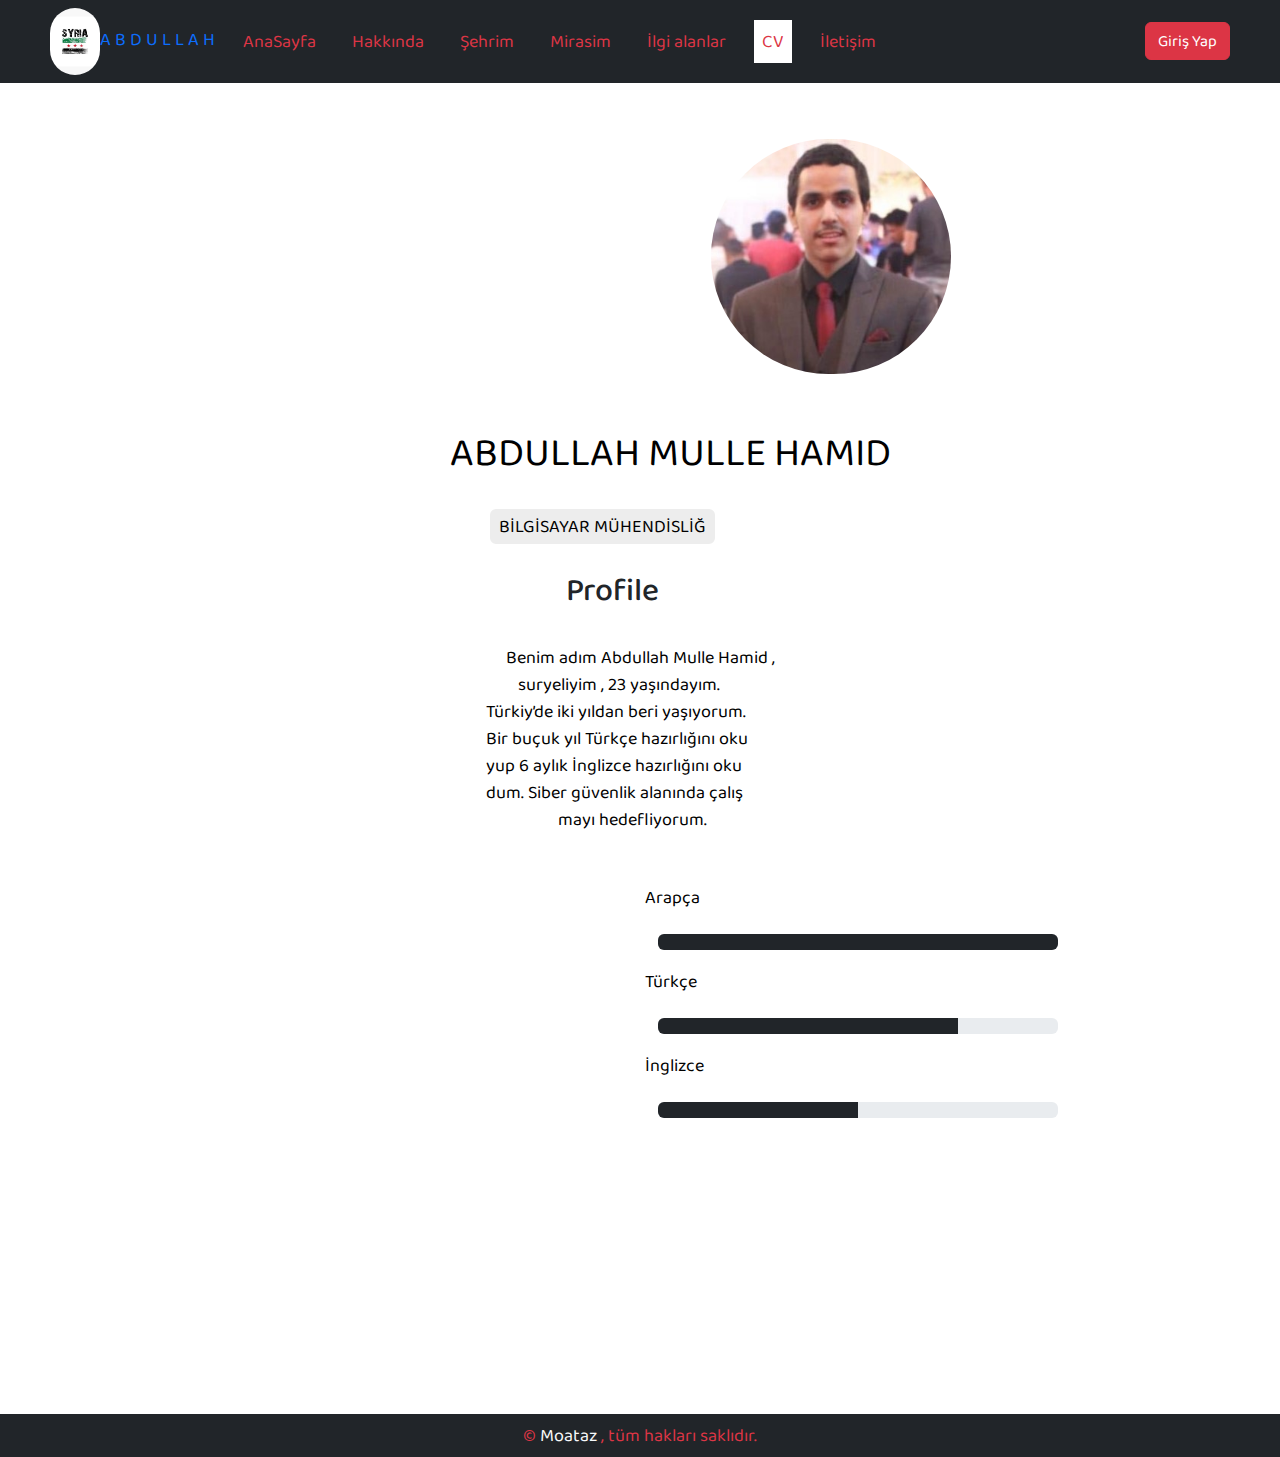
==== cv.html @ 957deade "Ana sayfayi yuklemek" ====
<!DOCTYPE html>
<html lang="Tr">
<head>
    <meta charset="UTF-8">
    <meta http-equiv="X-UA-Compatible" content="IE=edge">
    <meta name="viewport" content="width=device-width, initial-scale=1.0">
    <title>ABDULLAH</title>
    <meta name="viewport" content="width=device-width, initial-scale=1">
    <link href="https://cdn.jsdelivr.net/npm/bootstrap@5.1.3/dist/css/bootstrap.min.css" rel="stylesheet">
    <script src="https://cdn.jsdelivr.net/npm/bootstrap@5.1.3/dist/js/bootstrap.bundle.min.js"></script>
    <link rel="stylesheet" href="CSS/cv.css">
    <link rel="stylesheet" href="CSS/normalize.css">
    <link rel="preconnect" href="https://fonts.googleapis.com">
    <link rel="preconnect" href="https://fonts.gstatic.com" crossorigin>
    <link rel="preconnect" href="https://fonts.googleapis.com">
<link rel="preconnect" href="https://fonts.gstatic.com" crossorigin>
<link href="https://fonts.googleapis.com/css2?family=Baloo+Chettan+2:wght@400;600;700&family=Roboto:wght@100&family=Work+Sans:wght@200;300;400;500;600;700;800&display=swap" rel="stylesheet">
</head>
<body>
    <header>
        <nav class="navbar navbar-expand-lg navbar-dark bg-dark">
            <div id="misir" class="me-auto">
                <a href="#"> <img src="images/flat,750x,075,f-pad,750x1000,f8f8f8.jpg" alt="" style="width: 50px"
                        class="rounded-pill"><a href="#hakkında"><span class="moataz">A B D U L L A H</span></a></a>
            </div>
            <button class="navbar-toggler" type="button" data-bs-toggle="collapse" data-bs-target="#navbarNav"
                aria-controls="navbarNav" aria-expanded="false" aria-label="Toggle navigation">
                <span class="navbar-toggler-icon"></span>
            </button>
            <div class="collapse navbar-collapse" id="navbarNav">
                <ul class="navbar-nav">
                    <li class="nav-item">
                        <a class="ana nav-link text-danger" href="index.html">AnaSayfa</a>
                    </li>
                    <li class="nav-item">
                        <a class="hakkında nav-link text-danger" href="hakkında.html">Hakkında</a>
                    </li>
                    <li class="nav-item">
                        <a class="şehrim nav-link text-danger" href="şehrim.html">Şehrim</a>
                    </li>
                    <li class="nav-item">
                        <a class="mirasim nav-link text-danger" href="mirasim.html">Mirasim</a>
                    </li>
                    <li class="nav-item">
                        <a class="ilgi nav-link text-danger " href="ilgiAlanlar.html">İlgi alanlar</a>
                    </li>
                    <li class="nav-item">
                        <a class="cv nav-link text-danger " href="cv.html">CV</a>
                    </li>
                    <li class="nav-item">
                        <a class="iletişim nav-link text-danger " href="iletişim.html">İletişim</a>
                    </li>
                </ul>
            </div>
            <div class="ms-auto">
                <a href="login.html">
                    <form class="giriş">
                        <button class="btn btn-danger" type="button">Giriş Yap</button>
                    </form>
                </a>
            </div>
        </nav>
    </header>
    <br>
    <section class="A4">
        <div class="container-up-section ">
            <div class="container mt-4 ">
                <a href="#"> <img src="images/IMG_20191004_194524.jpg" alt="" class="personalimg rounded-pill"></a>
            </div>
            <div class="container-mid-section pt-5">
                <aside>
                <span class="Moataz-heading">ABDULLAH MULLE HAMID</span> <br> <br>
                <div class="border-department"> <span class="BİLGİSAYAR-heading">BİLGİSAYAR MÜHENDİSLİĞ</span> </div> <br>
                
                    <h2 class="profile">Profile</h3> <br>
                        <div class="text-profile"></div>
                        <span class="metin">&nbsp; &nbsp; Benim adım Abdullah Mulle Hamid  ,<br> &nbsp; &nbsp; &nbsp; &nbsp;     suryeliyim , 23 yaşındayım. <br> Türkiy’de iki
                            yıldan beri yaşıyorum. <br> Bir buçuk yıl Türkçe hazırlığını oku <br> yup 6 aylık 
                            İnglizce hazırlığını oku <br> dum. Siber güvenlik alanında çalış <br> &nbsp; &nbsp;  &nbsp;  &nbsp; &nbsp; &nbsp; &nbsp; &nbsp; &nbsp;  mayı hedefliyorum.</span>
                </div>
            </aside>
            
            </div>

            <div class="container-under-section">
                <aside>
                      <div class="center">
                        <span>Arapça</span>
                        <div class="progress">
                          <div class="progress-bar bg-dark" style="width:100%"></div>
                        </div>
                       <br>
                        <span>Türkçe</span>
                        <div class="progress">
                          <div class="progress-bar bg-dark" style="width:75%"></div>
                        </div>
                        <br>
                        <span>İnglizce</span>
                        <div class="progress">
                          <div class="progress-bar bg-dark" style="width:50%"></div>
                        </div>
                      </div>

                    </div>    
                  </aside>
            </div>
        </div>
    </section>
    <footer>
        <nav class="navbar navbar-expand-sm bg-dark mt-1">
            <div class="container-fluid">
                <div class="mx-auto">
                    <span  class="text-danger">&copy;   </span> <span class="text-light"> Moataz</span> <span class="text-danger">, tüm hakları saklıdır.</span>
                </div>
                
            </div>
        </nav>
    </footer>
</body>
</html>
---- CSS/cv.css ----
*{
  -webkit-box-sizing: border-box;
  -moz-box-sizing: border-box;
  box-sizing: border-box;
}
body {
  font-family: 'Baloo Chettan 2', cursive;
  font-size: 18px;
}

ul {
list-style: none;
}
.container {
padding-left: 15px;
padding-right: 15px;
margin-left: auto;
margin-right: auto;
}
/* Small */
@media (min-width: 768px) {
.container {
  width: 750px;
}
}
/* Medium */
@media (min-width: 992px) {
.container {
  width: 970px;
}
}
/* Large */
@media (min-width: 1200px) {
.container {
  width: 1170px;
}
}


li a:hover {
background-color: white;

}

a {
text-decoration: none;
}

li a.cv:link {
background-color: white;  
}

ul li {
margin-left: 20px;
}

.giriş {
margin-right: 50px;
}

#misir {
margin-left: 50px;
}

span.header {
color: white;
position: relative;
top: 3px;
left: 10px;
}

section.A4 {
border: 2px solid white;
padding: 3px;
width: 60%;
height: 1300px;
display: block;
margin-left: auto;
margin-right: auto;
}

.container-mid-section {
  display: block;
  margin-left: auto;
  margin-right: auto;
}

span.Moataz-heading {
        color: black;
        font-size: 40px;
        margin-left: -40px
}

.border-department {
  border: 2px #ededed solid;
  background-color: #ededed;
  border-radius: 6px;
  padding: 2px 3px;
  width: 225px;
  margin-left: 4px;
}

.profile {
  margin-left: 80px;
}

.text-profile {
        margin-left: 300px;
}

.metin {
  text-align: center;
}


h1.title {
  color: #333;
}

#mshakkında {
margin: -180px 0px 0px 1000px;
}

.moataz:hover {
  color: red;
}

strong a {
color: red;
}

.linehak {
  width: 180px;
  margin-top: -8px;
}

.rounded-pill {
  border-radius: 9rem!important;
}

a img.personalimg {
  height: 235px;
  display: block;
  margin-left: auto;
  margin-right: auto;
  
}

.container-info {
  display: flex;
}

div aside {
  margin-left: 100px;
}

div.center span {
  display: flex;
  flex-direction: column;
  justify-content: space-between;
  margin-left: 50px;
  margin-top: -13px;
  height: 34px;
}

div.center{
  margin-left: 230px;
    margin-top: 60px;
}







aside span {
  color: black;
  padding: 4px;
}

div.progress {
  margin-top: 20px;
  margin-left: 67px;
  margin-right: -200px;
  width: 400px;
}

.container-mid-section {
  display: flex;
  justify-content: center;
}

.container-mid-section img.rounded-pill, .container-end-section img.rounded-pill {
  border-radius: 4rem!important;
}

span.text {
  color: white;
  font-family: Impact, Haettenschweiler, 'Arial Narrow Bold', sans-serif;
  font-size: 25px;
}

span.text1 {
  color: white;
  font-family: Impact, Haettenschweiler, 'Arial Narrow Bold', sans-serif;
  font-size: 25px;
  margin-right: 13px;
}

span.text2 {
  color: white;
  font-family: Impact, Haettenschweiler, 'Arial Narrow Bold', sans-serif;
  font-size: 25px;
  margin-right: 17px;
}

.container-text {
  display: flex;
  justify-content: space-around;
  margin-left: -40px;
  margin-top: -70px;
}

.yüzme {
  width: 400px;
  height: 400px;
  margin-top: 50px;
  padding: 20px;
}

.yüzme2 {
  width: 400px;
  height: 400px;
  margin-top: 50px;
  padding: 20px;
}

.yüzme3 {
  width: 400px;
  height: 400px;
  margin-top: 50px;
  padding: 20px;
}

.container-end-section {
  display: flex;
  justify-content: center;
} 

.line-etkin {
  width: 165px;
  margin-top: -8px;
}
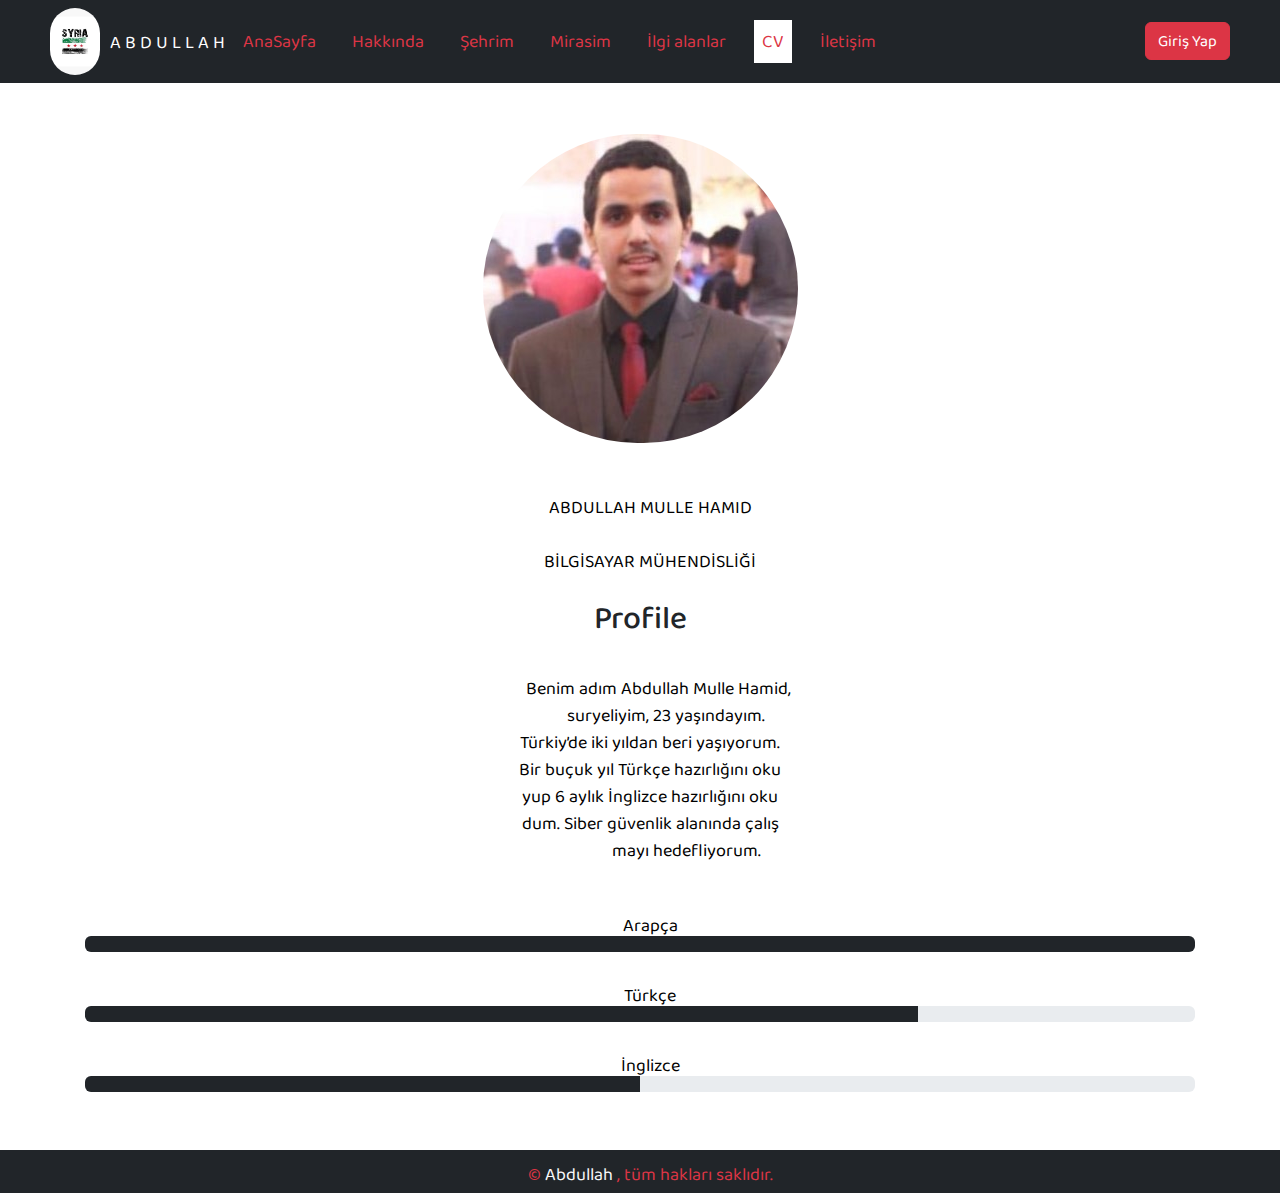
==== commit c6fc6eae: "hakkimda sayfasi yuklemek" ====
--- a/cv.html
+++ b/cv.html
@@ -8,7 +8,9 @@
     <meta name="viewport" content="width=device-width, initial-scale=1">
     <link href="https://cdn.jsdelivr.net/npm/bootstrap@5.1.3/dist/css/bootstrap.min.css" rel="stylesheet">
     <script src="https://cdn.jsdelivr.net/npm/bootstrap@5.1.3/dist/js/bootstrap.bundle.min.js"></script>
-    <link rel="stylesheet" href="CSS/cv.css">
+    <!-- <link rel="stylesheet" href="CSS/cv.css"> -->
+    <link rel="stylesheet" href="CSS/ozgecmis.css">
+
     <link rel="stylesheet" href="CSS/normalize.css">
     <link rel="preconnect" href="https://fonts.googleapis.com">
     <link rel="preconnect" href="https://fonts.gstatic.com" crossorigin>
@@ -63,54 +65,59 @@
     </header>
     <br>
     <section class="A4">
-        <div class="container-up-section ">
-            <div class="container mt-4 ">
-                <a href="#"> <img src="images/IMG_20191004_194524.jpg" alt="" class="personalimg rounded-pill"></a>
+        <div class="container-up-section">
+          <div class="container mt-4 text-center">
+            <a href="#">
+              <img src="images/IMG_20191004_194524.jpg" alt="" class="personalimg rounded-pill">
+            </a>
+          </div>
+          <div class="container-mid-section pt-5 text-center">
+            <span class="Moataz-heading">ABDULLAH MULLE HAMID</span> <br> <br>
+            <div class="border-department">
+              <span class="BİLGİSAYAR-heading">BİLGİSAYAR MÜHENDİSLİĞİ</span>
             </div>
-            <div class="container-mid-section pt-5">
-                <aside>
-                <span class="Moataz-heading">ABDULLAH MULLE HAMID</span> <br> <br>
-                <div class="border-department"> <span class="BİLGİSAYAR-heading">BİLGİSAYAR MÜHENDİSLİĞ</span> </div> <br>
-                
-                    <h2 class="profile">Profile</h3> <br>
-                        <div class="text-profile"></div>
-                        <span class="metin">&nbsp; &nbsp; Benim adım Abdullah Mulle Hamid  ,<br> &nbsp; &nbsp; &nbsp; &nbsp;     suryeliyim , 23 yaşındayım. <br> Türkiy’de iki
-                            yıldan beri yaşıyorum. <br> Bir buçuk yıl Türkçe hazırlığını oku <br> yup 6 aylık 
-                            İnglizce hazırlığını oku <br> dum. Siber güvenlik alanında çalış <br> &nbsp; &nbsp;  &nbsp;  &nbsp; &nbsp; &nbsp; &nbsp; &nbsp; &nbsp;  mayı hedefliyorum.</span>
-                </div>
-            </aside>
-            
+            <br>
+            <h2 class="profile">Profile</h2> <br>
+            <div class="text-profile">
+              <span class="metin">
+                &nbsp; &nbsp; Benim adım Abdullah Mulle Hamid,<br>
+                &nbsp; &nbsp; &nbsp; &nbsp; suryeliyim, 23 yaşındayım.<br>
+                Türkiy’de iki yıldan beri yaşıyorum.<br>
+                Bir buçuk yıl Türkçe hazırlığını oku<br>
+                yup 6 aylık İnglizce hazırlığını oku<br>
+                dum. Siber güvenlik alanında çalış<br>
+                &nbsp; &nbsp; &nbsp; &nbsp; &nbsp; &nbsp; &nbsp; &nbsp; &nbsp; mayı hedefliyorum.
+              </span>
             </div>
-
-            <div class="container-under-section">
-                <aside>
-                      <div class="center">
-                        <span>Arapça</span>
-                        <div class="progress">
-                          <div class="progress-bar bg-dark" style="width:100%"></div>
-                        </div>
-                       <br>
-                        <span>Türkçe</span>
-                        <div class="progress">
-                          <div class="progress-bar bg-dark" style="width:75%"></div>
-                        </div>
-                        <br>
-                        <span>İnglizce</span>
-                        <div class="progress">
-                          <div class="progress-bar bg-dark" style="width:50%"></div>
-                        </div>
-                      </div>
-
-                    </div>    
-                  </aside>
+          </div>
+        </div>
+      
+        <div class="container pt-5 text-center">
+          <div class="center">
+            <span>Arapça</span>
+            <div class="progress">
+              <div class="progress-bar bg-dark" style="width:100%"></div>
             </div>
+            <br>
+            <span>Türkçe</span>
+            <div class="progress">
+              <div class="progress-bar bg-dark" style="width:75%"></div>
+            </div>
+            <br>
+            <span>İnglizce</span>
+            <div class="progress">
+              <div class="progress-bar bg-dark" style="width:50%"></div>
+            </div>
+          </div>
         </div>
-    </section>
+      </section>
+      
+      <br> <br>
     <footer>
         <nav class="navbar navbar-expand-sm bg-dark mt-1">
             <div class="container-fluid">
                 <div class="mx-auto">
-                    <span  class="text-danger">&copy;   </span> <span class="text-light"> Moataz</span> <span class="text-danger">, tüm hakları saklıdır.</span>
+                    <span  class="text-danger">&copy;   </span> <span class="text-light"> Abdullah</span> <span class="text-danger">, tüm hakları saklıdır.</span>
                 </div>
                 
             </div>
--- a/CSS/ozgecmis.css
+++ b/CSS/ozgecmis.css
@@ -0,0 +1,100 @@
+@import url("https://fonts.googleapis.com/css2?family=Baloo+Chettan+2:wght@400;600;700&family=Roboto:wght@100&family=Work+Sans:wght@200;300;400;500;600;700;800&display=swap");
+* {
+  -webkit-box-sizing: border-box;
+  -moz-box-sizing: border-box;
+  box-sizing: border-box;
+}
+body {
+  font-family: "Baloo Chettan 2", cursive;
+  font-size: 18px;
+  /* overflow-x: hidden; */
+}
+
+ul {
+  list-style: none;
+}
+.container {
+  padding-left: 15px;
+  padding-right: 15px;
+  margin-left: auto;
+  margin-right: auto;
+}
+/* Small */
+@media (min-width: 768px) {
+  .container {
+    width: 750px;
+  }
+}
+/* Medium */
+@media (min-width: 992px) {
+  .container {
+    width: 970px;
+  }
+}
+/* Large */
+@media (min-width: 1200px) {
+  .container {
+    width: 1170px;
+  }
+}
+
+li a:hover {
+  background-color: white;
+}
+
+a {
+  text-decoration: none;
+}
+
+li a.cv:link {
+  background-color: white;
+}
+
+ul li {
+  margin-left: 20px;
+}
+
+.giriş {
+  margin-right: 50px;
+}
+
+#misir {
+  margin-left: 50px;
+}
+
+span {
+  color: black;
+  position: relative;
+  top: 3px;
+  left: 10px;
+}
+.moataz {
+    color:white;
+}
+
+h1.hakk {
+  color: #333;
+}
+
+#mshakkında {
+  margin: -180px 10px 0px 1000px;
+}
+
+.moataz:hover {
+  color: red;
+  cursor: pointer;
+}
+
+.container p {
+  font-family: "Baloo Chettan 2", cursive;
+  font-size: 16.5px;
+}
+
+strong a {
+  color: red;
+}
+
+.line {
+  width: 890px;
+  margin-top: -8px;
+}
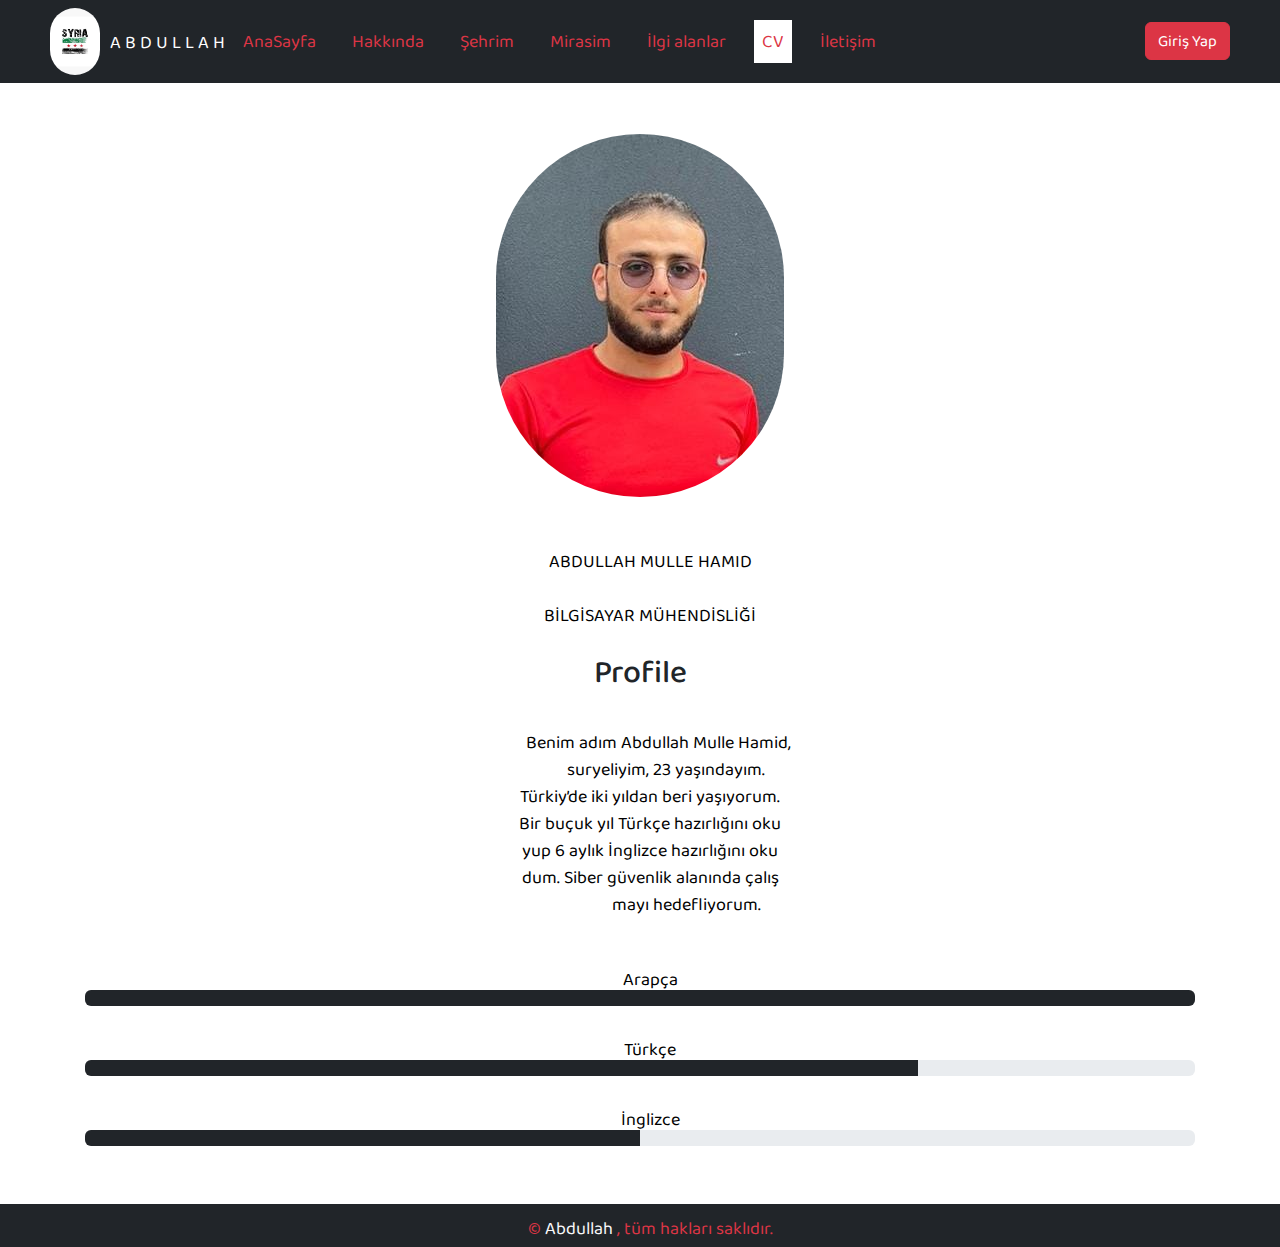
==== commit c1130640: "cv sayfasi yuklemek" ====
--- a/cv.html
+++ b/cv.html
@@ -68,7 +68,7 @@
         <div class="container-up-section">
           <div class="container mt-4 text-center">
             <a href="#">
-              <img src="images/IMG_20191004_194524.jpg" alt="" class="personalimg rounded-pill">
+              <img src="images/abdullah2.jpg" alt="" class="personalimg rounded-pill">
             </a>
           </div>
           <div class="container-mid-section pt-5 text-center">
